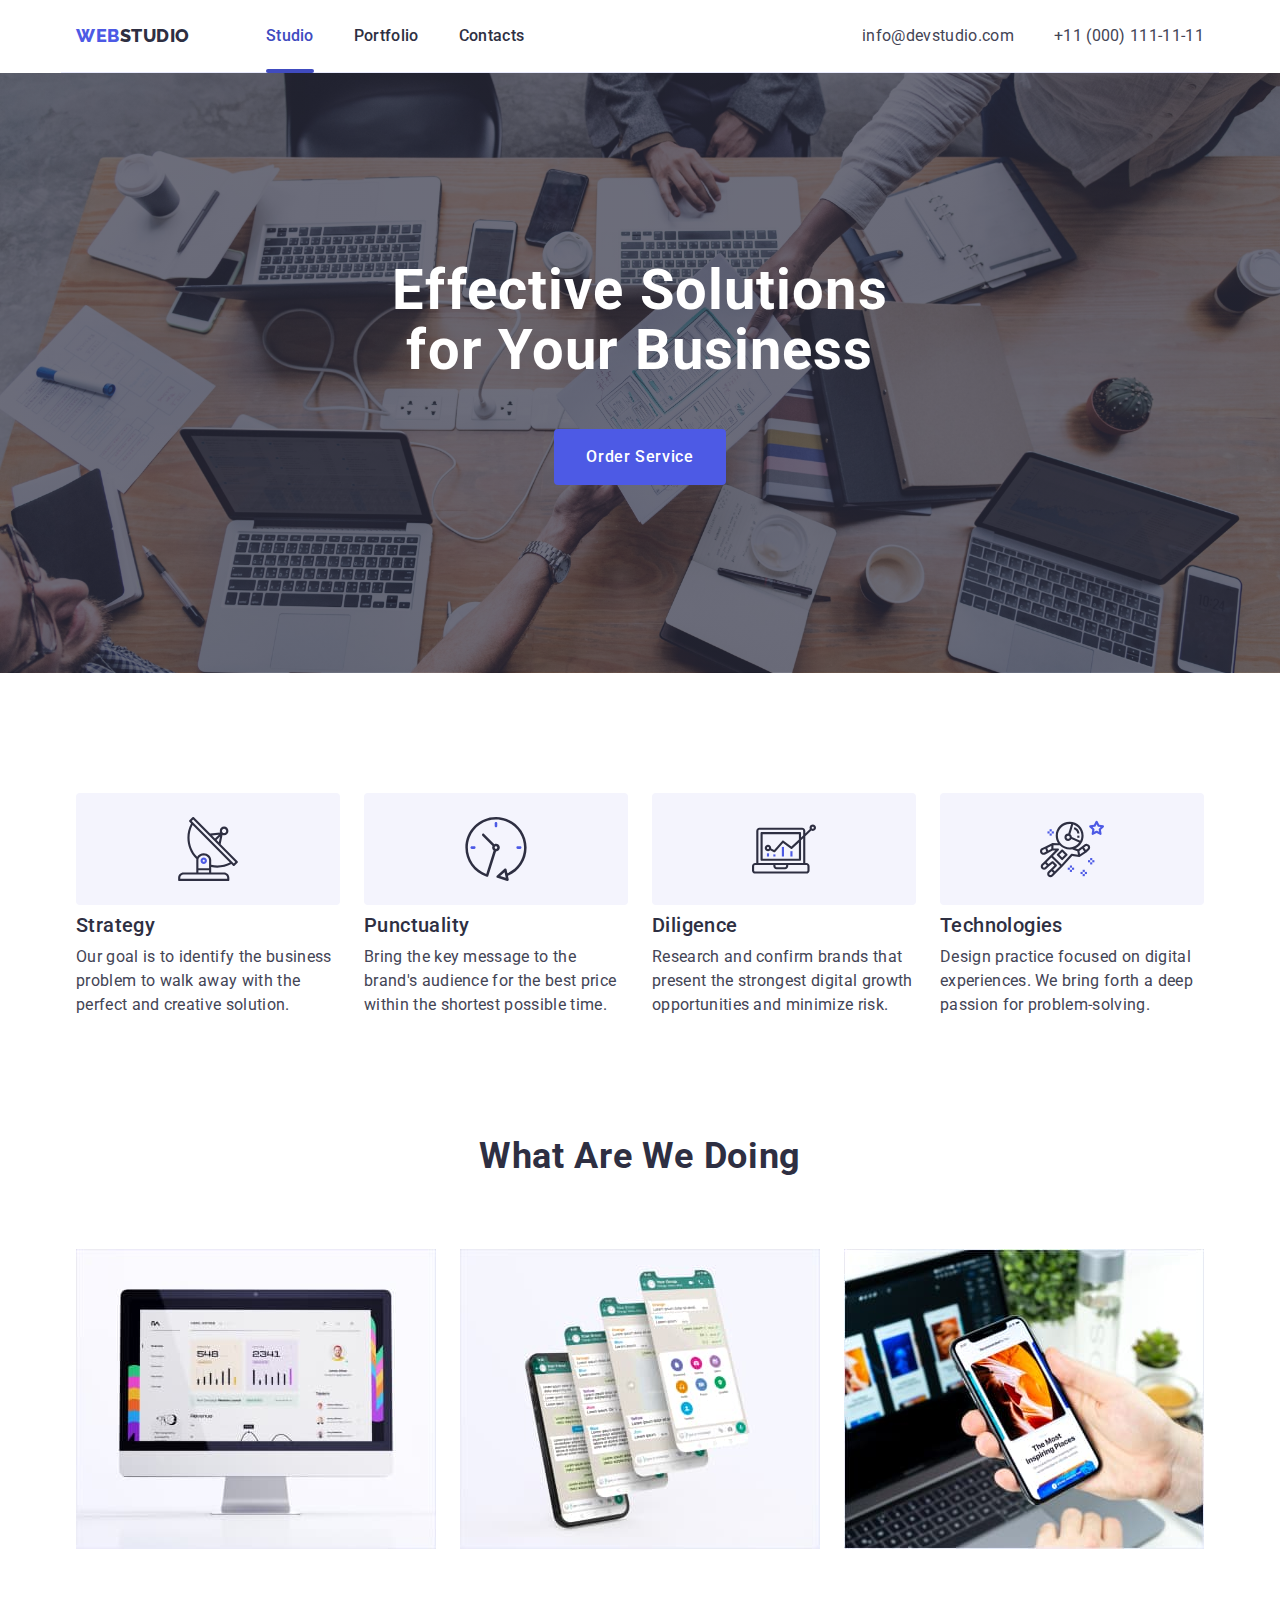
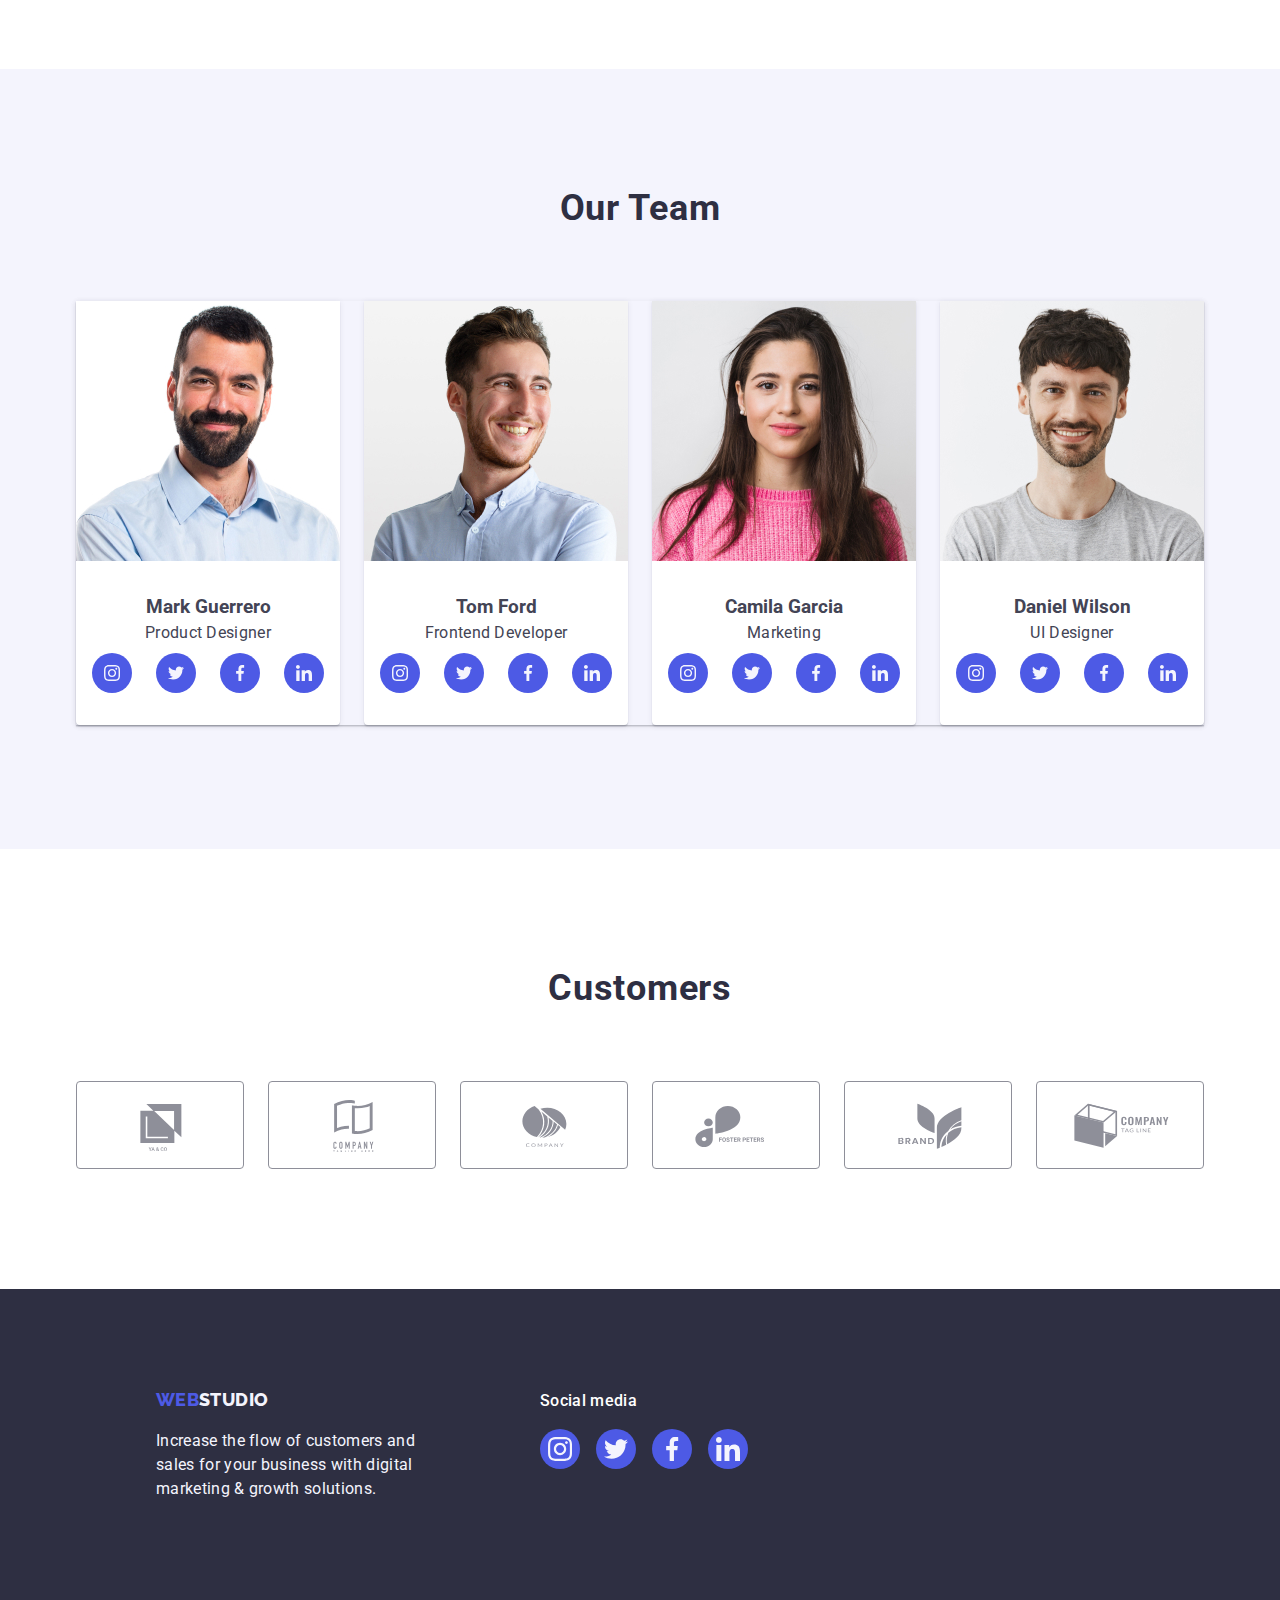
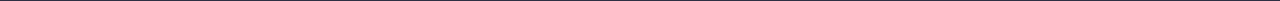
==== index.html @ 36c21038 "Created HW-06" ====
<!DOCTYPE html>
<html lang="en">
  <head>
    <meta charset="UTF-8" />
    <meta http-equiv="X-UA-Compatible" content="IE=edge" />
    <meta name="viewport" content="width=device-width, initial-scale=1.0" />
    <title>WebStudio</title>
    <link rel="preconnect" href="https://fonts.googleapis.com" />
    <link rel="preconnect" href="https://fonts.gstatic.com" crossorigin />
    <link
      href="https://fonts.googleapis.com/css2?family=Raleway:wght@800&family=Roboto:wght@400;500;700;900&display=swap"
      rel="stylesheet"
    />
    <link
      rel="stylesheet"
      href="https://cdn.jsdelivr.net/npm/modern-normalize@1.1.0/modern-normalize.min.css"
    />
    <link rel="stylesheet" href="./css/styles.css" />
  </head>
  <body>
    <!------------------------- header --------------------------------->

    <header class="page-header">
      <div class="container page-header-container">
        <nav class="page-nav">
          <a class="link logo-img" href="./index.html">
            Web<span class="studio">Studio</span></a
          >
          <ul class="header-list list">
            <li class="menu-item">
              <a class="menu-link current link" href="./index.html">Studio</a>
            </li>
            <li class="menu-item">
              <a class="menu-link link" href="./portfolio.html">Portfolio</a>
            </li>
            <li class="menu-item">
              <a class="menu-link link" href="">Contacts</a>
            </li>
          </ul>
        </nav>
        <address class="page-address">
          <ul class="page-list list">
            <li class="mail-item">
              <a class="menu-mail link" href="mailto:info@devstudio.com"
                >info@devstudio.com</a
              >
            </li>
            <li class="mail-item">
              <a class="menu-mail link" href="tel:+110001111111">
                +11 (000) 111-11-11
              </a>
            </li>
          </ul>
        </address>
      </div>
    </header>
    <main>
      <!------------------------ hero ------------------------------>

      <section class="section-hero">
        <div class="container hero-wrap">
          <h1 class="hero-title">Effective Solutions for Your Business</h1>
          <button type="button" class="btn-title" data-modal-open>
            Order Service
          </button>
        </div>
      </section>

      <!----------------------Technologies -------------------------->

      <section class="section">
        <div class="container techno">
          <h2 class="visually-hidden">list of features</h2>
          <ul class="list link work-list">
            <li class="work-item">
              <div class="equipment">
                <svg class="equipment-size" width="64" height="64">
                  <use href="./images/icons.svg#icon-antenna"></use>
                </svg>
              </div>
              <h3 class="work">Strategy</h3>
              <p class="item-text">
                Our goal is to identify the business problem to walk away with
                the perfect and creative solution.
              </p>
            </li>

            <li class="work-item">
              <div class="equipment">
                <svg class="equipment-size" width="64" height="64">
                  <use href="./images/icons.svg#icon-clock"></use>
                </svg>
              </div>
              <h3 class="work">Punctuality</h3>
              <p class="item-text">
                Bring the key message to the brand's audience for the best price
                within the shortest possible time.
              </p>
            </li>

            <li class="work-item">
              <div class="equipment">
                <svg class="equipment-size" width="64" height="64">
                  <use href="./images/icons.svg#icon-diagram"></use>
                </svg>
              </div>
              <h3 class="work">Diligence</h3>
              <p class="item-text">
                Research and confirm brands that present the strongest digital
                growth opportunities and minimize risk.
              </p>
            </li>

            <li class="work-item">
              <div class="equipment">
                <svg class="equipment-size" width="64" height="64">
                  <use href="./images/icons.svg#icon-astronaut"></use>
                </svg>
              </div>
              <h3 class="work">Technologies</h3>
              <p class="item-text">
                Design practice focused on digital experiences. We bring forth a
                deep passion for problem-solving.
              </p>
            </li>
          </ul>
        </div>
      </section>

      <!------------------------------ products ------------------------->

      <section class="section products">
        <div class="container products-container">
          <h2 class="main">What are we doing</h2>
          <ul class="link list main-list">
            <li class="img-maine">
              <img src="./images/monitore.jpg" alt="monitore" width="360" />
            </li>
            <li class="img-maine">
              <img src="./images/display.jpg" alt="display" width="360" />
            </li>
            <li class="img-maine">
              <img src="./images/smartfone.jpg" alt="smartfine" width="360" />
            </li>
          </ul>
        </div>
      </section>

      <!------------------------------- team -------------------------->

      <section class="section our-team">
        <div class="container team-group">
          <h2 class="team">Our Team</h2>
          <ul class="list link group">
            <li class="team-list">
              <img
                src="./images/Mark_Guerrero.jpg"
                alt="Mark Guerrero"
                width="264"
                class="mark-img"
              />
              <div class="team-name">
                <h3 class="name">Mark Guerrero</h3>
                <p class="team-item">Product Designer</p>
                <ul class="net-link list link">
                  <li class="social-item">
                    <a class="social-link" href="#">
                      <svg class="team-icon" width="16" height="16">
                        <use href="./images/icons.svg#icon-instagram"></use>
                      </svg>
                    </a>
                  </li>
                  <li class="social-item">
                    <a class="social-link" href="#">
                      <svg class="team-icon" width="16" height="16">
                        <use href="./images/icons.svg#icon-twitter"></use>
                      </svg>
                    </a>
                  </li>
                  <li class="social-item">
                    <a class="social-link" href="#">
                      <svg class="team-icon" width="16" height="16">
                        <use href="./images/icons.svg#icon-facebook"></use>
                      </svg>
                    </a>
                  </li>
                  <li class="social-item">
                    <a class="social-link" href="#">
                      <svg class="team-icon" width="16" height="16">
                        <use href="./images/icons.svg#icon-linkedin"></use>
                      </svg>
                    </a>
                  </li>
                </ul>
              </div>
            </li>

            <li class="team-list">
              <img
                src="./images/Tom_Ford.jpg"
                alt="Tom Ford"
                width="264"
                class="tom-img"
              />
              <div class="team-name">
                <h3 class="name">Tom Ford</h3>
                <p class="team-item">Frontend Developer</p>
                <ul class="net-link list link">
                  <li class="social-item">
                    <a class="social-link" href="#">
                      <svg class="team-icon" width="16" height="16">
                        <use href="./images/icons.svg#icon-instagram"></use>
                      </svg>
                    </a>
                  </li>
                  <li class="social-item">
                    <a class="social-link" href="#">
                      <svg class="team-icon" width="16" height="16">
                        <use href="./images/icons.svg#icon-twitter"></use>
                      </svg>
                    </a>
                  </li>
                  <li class="social-item">
                    <a class="social-link" href="#">
                      <svg class="team-icon" width="16" height="16">
                        <use href="./images/icons.svg#icon-facebook"></use>
                      </svg>
                    </a>
                  </li>
                  <li class="social-item">
                    <a class="social-link" href="#">
                      <svg class="team-icon" width="16" height="16">
                        <use href="./images/icons.svg#icon-linkedin"></use>
                      </svg>
                    </a>
                  </li>
                </ul>
              </div>
            </li>
            <li class="team-list">
              <img
                src="./images/Camila_Garcia.jpg"
                alt="Camila Garcia"
                width="264"
                class="camila-img"
              />
              <div class="team-name">
                <h3 class="name">Camila Garcia</h3>
                <p class="team-item">Marketing</p>
                <ul class="net-link list link">
                  <li class="social-item">
                    <a class="social-link" href="#">
                      <svg class="team-icon" width="16" height="16">
                        <use href="./images/icons.svg#icon-instagram"></use>
                      </svg>
                    </a>
                  </li>
                  <li class="social-item">
                    <a class="social-link" href="#">
                      <svg class="team-icon" width="16" height="16">
                        <use href="./images/icons.svg#icon-twitter"></use>
                      </svg>
                    </a>
                  </li>
                  <li class="social-item">
                    <a class="social-link" href="#">
                      <svg class="team-icon" width="16" height="16">
                        <use href="./images/icons.svg#icon-facebook"></use>
                      </svg>
                    </a>
                  </li>
                  <li class="social-item">
                    <a class="social-link" href="#">
                      <svg class="team-icon" width="16" height="16">
                        <use href="./images/icons.svg#icon-linkedin"></use>
                      </svg>
                    </a>
                  </li>
                </ul>
              </div>
            </li>
            <li class="team-list">
              <img
                src="./images/Daniel_Wilson.jpg"
                alt="Daniel Wilson"
                width="264"
                class="daniel-img"
              />
              <div class="team-name">
                <h3 class="name">Daniel Wilson</h3>
                <p class="team-item">UI Designer</p>
                <ul class="net-link list link">
                  <li class="social-item">
                    <a class="social-link" href="#">
                      <svg class="team-icon" width="16" height="16">
                        <use href="./images/icons.svg#icon-instagram"></use>
                      </svg>
                    </a>
                  </li>
                  <li class="social-item">
                    <a class="social-link" href="#">
                      <svg class="team-icon" width="16" height="16">
                        <use href="./images/icons.svg#icon-twitter"></use>
                      </svg>
                    </a>
                  </li>
                  <li class="social-item">
                    <a class="social-link" href="#">
                      <svg class="team-icon" width="16" height="16">
                        <use href="./images/icons.svg#icon-facebook"></use>
                      </svg>
                    </a>
                  </li>
                  <li class="social-item">
                    <a class="social-link" href="#">
                      <svg class="team-icon" width="16" height="16">
                        <use href="./images/icons.svg#icon-linkedin"></use>
                      </svg>
                    </a>
                  </li>
                </ul>
              </div>
            </li>
          </ul>
        </div>
      </section>

      <!-- ----------------CUSTOMER SECTION --------------------------- -->

      <section class="section customers">
        <div class="container">
          <h2 class="customers-title">Customers</h2>
          <ul class="customers-list link list">
            <li class="cust-item">
              <a class="cust-link" href="#">
                <svg class="icon-link" width="104" height="56">
                  <use href="./images/icons.svg#icon-Logo1"></use>
                </svg>
              </a>
            </li>
            <li class="cust-item">
              <a class="cust-link" href="#">
                <svg class="icon-link" width="104" height="56">
                  <use href="./images/icons.svg#icon-Logo2"></use>
                </svg>
              </a>
            </li>
            <li class="cust-item">
              <a class="cust-link" href="#">
                <svg class="icon-link" width="104" height="56">
                  <use href="./images/icons.svg#icon-Logo3"></use>
                </svg>
              </a>
            </li>
            <li class="cust-item">
              <a class="cust-link" href="#">
                <svg class="icon-link" width="104" height="56">
                  <use href="./images/icons.svg#icon-Logo4"></use>
                </svg>
              </a>
            </li>
            <li class="cust-item">
              <a class="cust-link" href="#">
                <svg class="icon-link" width="104" height="56">
                  <use href="./images/icons.svg#icon-Logo5"></use>
                </svg>
              </a>
            </li>
            <li class="cust-item">
              <a class="cust-link" href="#">
                <svg class="icon-link" width="104" height="56">
                  <use href="./images/icons.svg#icon-Logo6"></use>
                </svg>
              </a>
            </li>
          </ul>
        </div>
      </section>
    </main>

    <!-- --------------------FOOTER---------------------------- -->

    <footer class="footer">
      <div class="foot-all">
        <div class="footer-logo">
          <a class="link footer-img" href="./index.html">
            Web<span class="footer-studio">Studio</span></a
          >
          <p class="footer-text">
            Increase the flow of customers and sales for your business with
            digital marketing & growth solutions.
          </p>
        </div>
        <div class="foot-media">
          <p class="media-text">Social media</p>

          <ul class="media list link">
            <li class="list-media">
              <a class="social-link-media" href="#">
                <svg class="icon-media" width="24" height="24">
                  <use href="./images/icons.svg#icon-instagram"></use>
                </svg>
              </a>
            </li>
            <li class="list-media">
              <a class="social-link-media" href="#">
                <svg class="icon-media" width="24" height="24">
                  <use href="./images/icons.svg#icon-twitter"></use>
                </svg>
              </a>
            </li>

            <li class="list-media">
              <a class="social-link-media" href="#">
                <svg class="icon-media" width="24" height="24">
                  <use href="./images/icons.svg#icon-facebook"></use>
                </svg>
              </a>
            </li>
            <li class="list-media">
              <a class="social-link-media" href="#">
                <svg class="icon-media" width="24" height="24">
                  <use href="./images/icons.svg#icon-linkedin"></use>
                </svg>
              </a>
            </li>
          </ul>
        </div>
      </div>
    </footer>
    <div class="backdrop is-hidden" data-modal>
      <div class="modal">
        <button type="button" class="close-btn" data-modal-close>
          <svg class="modal-close-icon" width="8" height="8">
            <use href="./images/icons.svg#icon-close-black"></use>
          </svg>
        </button>
      </div>
    </div>
    <script src="./js/modal.js"></script>
  </body>
</html>
---- css/styles.css ----
:root {
  --primary-brand: #4d5ae5;
  --navy-blue: #2e2f42;
  --subtitle-text: #8e8f99;
  --cloud: #f4f4fd;
  --action-color: #404bbf;
  --white: #ffffff;
  --slate: #434455;
  --accent-color: #e7e9fc;
  --green: #31d0aa;
  --dairy: #fcfcfc;
  --animation: 250ms cubic-bezier(0.4, 0, 0.2, 1);
  --card-set-gap: 24px;
}
h1,
h2,
h3,
h4,
p {
  margin-top: 0;
  margin-bottom: 0;
}
ul,
ol {
  margin-top: 0;
  margin-bottom: 0;
  padding-left: 0;
}
img {
  display: block;
  max-width: 100%;
  height: auto;
}
button {
  cursor: pointer;
}

.visually-hidden {
  position: absolute;
  width: 1px;
  height: 1px;
  margin: -1px;
  border: 0;
  padding: 0;
  white-space: nowrap;
  clip-path: inset(100%);
  clip: rect(0 0 0 0);
  overflow: hidden;
}

.link {
  text-decoration: none;
}
.list {
  list-style: none;
}
body {
  font-family: "Roboto", sans-serif;
  font-weight: 400;
  font-size: 16px;
  line-height: 1.5;
  color: var(--slate);
  background-color: var(--white);
}
.container {
  width: 1158px;
  margin-left: auto;
  margin-right: auto;
  padding-left: 15px;
  padding-right: 15px;
}
.section {
  padding-top: 120px;
  padding-bottom: 120px;
}
.animate__animated {
  animation-iteration-count: infinite;
}

/* --------- HEADER ------------------------------------ */

.page-header {
  box-shadow: 0px 2px 1px rgba(46, 47, 66, 0.08),
    0px 1px 1px rgba(46, 47, 66, 0.16), 0px 1px 6px rgba(46, 47, 66, 0.08);
}

.page-header-container {
  border-bottom: 1px solid;
  color: var(--accent-color);
}

.logo-img {
  font-family: "Raleway", sans-serif;
  font-weight: 800;
  font-size: 18px;
  line-height: 1.17;
  letter-spacing: 0.03em;
  text-transform: uppercase;
  color: var(--primary-brand);
  margin-right: 76px;
}
.studio {
  color: var(--navy-blue);
}
.page-header-container {
  display: flex;
  align-items: center;
}
.page-nav {
  display: flex;
  align-items: center;
}
.header-list {
  display: flex;
  align-items: center;
}

.page-list {
  display: flex;
  align-items: center;
  gap: 40px;
}

.menu-item {
  font-family: "Roboto";
  font-weight: 500;
  font-size: 16px;
  line-height: 1.5;
  letter-spacing: 0.02em;
  color: var(--navy-blue);
}
.menu-item:not(:last-child) {
  margin-right: 40px;
}

.menu-item :hover,
.menu-item :focus {
  color: var(--action-color);
}
.menu-link {
  font-family: "Roboto";
  font-weight: 500;
  font-size: 16px;
  line-height: 1.5;
  letter-spacing: 0.02em;
  color: var(--navy-blue);
  padding-top: 24px;
  padding-bottom: 24px;
  position: relative;
  display: block;
  transition: color 250ms cubic-bezier(0.4, 0, 0.2, 1);
}

.menu-link::after {
  content: "";
  position: absolute;
  left: 0;
  bottom: -1px;
  width: 100%;
  height: 4px;
  border-radius: 2px;
  background-color: var(--action-color);
  transform: scalex(0);
}
.menu-link.current {
  color: var(--action-color);
}
.menu-link:hover:after,
.menu-link:focus:after,
.menu-link.current:after {
  transform: scalex(1);
}

.page-address {
  font-style: normal;
  margin-left: auto;
}

.menu-mail {
  font-family: "Roboto";
  font-style: normal;
  font-size: 16px;
  line-height: 1.5;
  letter-spacing: 0.02em;
  color: var(--slate);
  transition: color 250ms cubic-bezier(0.4, 0, 0.2, 1);
}
.menu-tel {
  font-family: "Roboto";
  font-style: normal;
  font-size: 16px;
  line-height: 1.5;
  letter-spacing: 0.02em;
  color: var(--slate);
  transition: color 250ms cubic-bezier(0.4, 0, 0.2, 1);
}

.menu-mail:hover,
.menu-mail:focus,
.menu-tel:hover,
.menu-tel:focus {
  color: var(--action-color);
}

/* -------HERO SECTION----------------------- */

.section-hero {
  margin: 0 auto;
  background-image: linear-gradient(
      rgba(46, 47, 66, 0.7),
      rgba(46, 47, 66, 0.7)
    ),
    url(../images/pipleinoffice.jpeg);

  max-width: 1440px;
  background-repeat: no-repeat;
  background-position: center;
  background-size: cover;
  padding: 188px 0;
}

.hero-wrap {
  display: flex;
  flex-direction: column;
  justify-content: center;
  align-items: center;
}

.hero-title {
  font-size: 56px;
  line-height: 1.07;
  letter-spacing: 0.02em;
  text-align: center;
  color: #ffffff;
  max-width: 496px;
  margin-bottom: 48px;
}
.hero-wrap {
  display: flex;
  flex-direction: column;
}

.btn-title {
  display: block;
  padding: 16px 32px;
  margin-right: auto;
  margin-left: auto;
  min-width: 169px;
  border-radius: 4px;
  font-family: "Roboto", sans-serif;
  font-weight: 500;
  font-size: 16px;
  line-height: 1.5;
  color: var(--white);
  background-color: var(--primary-brand);
  letter-spacing: 0.04em;
  border: none;
  transition: background-color 250ms cubic-bezier(0.4, 0, 0.2, 1);
}

.btn-title:hover,
.btn-title:focus {
  background: var(--action-color);
}

.btn-title

/* ------TECHNO SECTION-------------- */

.techno {
  display: flex;
  align-items: center;
  justify-content: center;
  height: 112px;
  margin-bottom: 8px;
}
.work-list {
  display: flex;
  gap: 24px;
}
.work-item {
  flex-basis: calc((100% - 72px) / 4);
}

.equipment {
  display: flex;
  justify-content: center;
  align-items: center;
  height: 112px;
  background-color: var(--cloud);
  border-radius: 4px;
  margin-bottom: 8px;
}

/* ---------WORK SECTION------------------------ */

.work {
  margin-bottom: 8px;
  font-family: "Roboto";
  font-weight: 500;
  font-size: 20px;
  line-height: 1.2;
  letter-spacing: 0.02em;
  color: var(--navy-blue);
}
.item-text {
  font-family: "Roboto";
  font-size: 16px;
  line-height: 1.5;
  letter-spacing: 0.02em;
  color: var(--slate);
}
.products {
  padding-top: 0px;
}

.main-list {
  display: flex;
  flex-wrap: nowrap;
  flex-basis: calc((100% - 48px) / 3);
  gap: 24px;
}
.main {
  margin-bottom: 72px;
  font-size: 36px;
  line-height: 1.11;
  letter-spacing: 0.02em;
  color: var(--navy-blue);
  text-align: center;
  text-transform: capitalize;
}

/* --------TEAM SECTION--------------------- */

.our-team {
  margin: 0 auto;
  max-width: 1440px;
  height: 780px;
  background-color: var(--cloud);
}

.team {
  margin-bottom: 72px;
  font-size: 36px;
  line-height: 1.11;
  letter-spacing: 0.02em;
  color: var(--navy-blue);
  background-color: var(--cloud);
  text-align: center;
  text-transform: capitalize;
}
.team-list {
  color: #434455;
  background-color: var(--white);
  box-shadow: 0px 1px 6px rgba(46, 47, 66, 0.08),
    0px 1px 1px rgba(46, 47, 66, 0.16), 0px 2px 1px rgba(46, 47, 66, 0.08);
  border-radius: 0px 0px 4px 4px;
}
.group {
  display: flex;
  flex-basis: calc((100% - 72px) / 4);
  gap: 24px;
  box-shadow: 0px 1px 6px rgba(46, 47, 66, 0.08),
    0px 1px 1px rgba(46, 47, 66, 0.16), 0px 2px 1px rgba(46, 47, 66, 0.08);
}
.team-name {
  display: flex;
  flex-direction: column;
  text-align: center;
  padding: 32px 16px;
}

.team-item {
  flex-wrap: nowrap;
  letter-spacing: 0.02em;
  color: var(--slate);
}
.net-link {
  display: flex;
  justify-content: center;
  gap: 24px;
  margin-top: 8px;
}
.social-item {
  width: 40px;
  height: 40px;
}

.social-link {
  display: flex;
  justify-content: center;
  align-items: center;
  width: 100%;
  height: 100%;
  background-color: var(--primary-brand);
  border-radius: 50%;
  transition: background-color 250ms cubic-bezier(0.4, 0, 0.2, 1);
}
.social-link:hover,
.social-link:focus {
  background-color: var(--action-color);
}
.team-icon {
  fill: var(--cloud);
}

/* ----CUSTOMERS SECTION--------------- */

.customers-title {
  display: flex;
  justify-content: center;
  align-items: center;
  font-size: 36px;
  line-height: 1.11;
  letter-spacing: 0.02em;
  vertical-align: 95%;
  letter-spacing: 2%;
  color: var(--navy-blue);
  margin-bottom: 72px;
}
.customers-list {
  display: flex;
  gap: 24px;
}
.cust-item {
  width: calc((100% - 120px) / 6);
  height: 88px;
}

.cust-link {
  display: flex;
  align-items: center;
  justify-content: center;
  width: 100%;
  height: 100%;
  border: 1px solid var(--subtitle-text);
  border-radius: 4px;
  color: var(--subtitle-text);
  transition: border-color 250ms cubic-bezier(0.4, 0, 0.2, 1),
    color 250ms cubic-bezier(0.4, 0, 0.2, 1);
}

.cust-link:hover,
.cust-link:focus {
  color: #404bbf;
  border-color: #404bbf;
}
.icon-link {
  fill: currentColor;
}

/* --------FOOTER------------------------- */

.footer {
  width: 1440px;
  height: 312px;
  margin: 0px auto;
  background-color: var(--navy-blue);
}

.foot-all {
  display: flex;
  align-items: baseline;
  padding-top: 100px;
  padding-bottom: 100px;
  padding-left: 156px;
}
.footer-logo {
  margin-right: 120px;
}

.footer-img {
  font-family: "Raleway", sans-serif;
  font-weight: 800;
  font-size: 18px;
  line-height: 1.17;
  align-items: center;
  letter-spacing: 0.02em;
  text-transform: uppercase;
  color: var(--primary-brand);
  margin-bottom: 16px;
}
.footer-studio {
  color: var(--cloud);
  background: var(--navy-blue);
}
.footer-text {
  max-width: 264px;
  height: 72px;
  letter-spacing: 0.02em;
  padding-right: auto;
  color: var(--cloud);
  background: var(--navy-blue);
  margin-top: 16px;
}
.media-text {
  font-weight: 500;
  font-size: 16px;
  line-height: 1.5;
  letter-spacing: 0.02em;
  color: var(--white);
  margin-bottom: 16px;
}
.media {
  display: flex;
  justify-content: center;
  align-items: center;
  gap: 16px;
}

.list-media {
  width: 40px;
  height: 40px;
}

.social-link-media {
  display: flex;
  justify-content: center;
  align-items: center;
  width: 100%;
  height: 100%;
  background-color: var(--primary-brand);
  border-radius: 50%;
  transition: background-color 250ms cubic-bezier(0.4, 0, 0.2, 1);
}

.icon-media {
  fill: var(--cloud);
}

.social-link-media:hover,
.social-link-media:focus {
  background-color: var(--green);
}

/*========PORTFOLIO===========*/

.portfolio {
  padding-top: 96px;
  padding-bottom: 120px;
}

.btn {
  font-family: "Roboto", sans-serif;
  font-style: normal;
  font-weight: 500;
  font-size: 16px;
  line-height: 1.5;
  letter-spacing: 0.04em;
  color: var(--primary-brand);
  background: var(--cloud);
  border: 1px solid #e7e9fc;
  border-radius: 4px;
  padding: 12px 24px;
  transition: color 250ms cubic-bezier(0.4, 0, 0.2, 1),
    background-color 250ms cubic-bezier(0.4, 0, 0.2, 1),
    border-color 250ms cubic-bezier(0.4, 0, 0.2, 1),
    box-shadow 250ms cubic-bezier(0.4, 0, 0.2, 1);
}

.btn:hover,
.btn:focus {
  border: 1px solid transparent;
  color: var(--white);
  background: var(--action-color);
  box-shadow: 0px 3px 1px rgba(0, 0, 0, 0.1), 0px 2px 1px rgba(0, 0, 0, 0.08),
    0px 2px 2px rgba(0, 0, 0, 0.12);
}

.card-item {
  display: block;
  transition: box-shadow 250ms cubic-bezier(0.4, 0, 0.2, 1);
}

.card-item:hover,
.card-item:focus {
  box-shadow: 0px 1px 6px rgba(46, 47, 66, 0.08),
    0px 1px 1px rgba(46, 47, 66, 0.16), 0px 2px 1px rgba(46, 47, 66, 0.08);
}

.card-item:hover.cover-text,
.card-item:focus.cover-text {
  transform: translateY(0%);
}

.menu-text {
  color: var(--navy-blue);
  font-size: 20px;
  line-height: 1, 20;
}
.menu-letter {
  color: #434455;
}
.btn-list {
  display: flex;
  justify-content: center;
  margin-bottom: 72px;
  gap: var(--card-set-gap);
}
.cards {
  transition: box-shadow 250ms cubic-bezier(0.4, 0, 0.2, 1);
}
.card-item {
  transition: box-shadow 250ms cubic-bezier(0.4, 0, 0.2, 1);
}

.card-item:hover.cover-text .card-item:focus.cover-text {
  transform: translateY(0);
  transition: transform 250ms linear;
}

.card-cover {
  position: relative;
  overflow: hidden;
}

.card-set {
  display: flex;
  flex-wrap: wrap;
  grid-column-gap: 24px;
  grid-row-gap: 48px;
}

.card-set .cards {
  width: calc((100% - 48px) / 3);
  border: 1px solid var(--accent-color);
}

.application {
  color: var(--navy-blue);
  font-size: 20px;
  line-height: 1, 20;
  letter-spacing: 0.02em;
  margin-right: auto;
  margin-bottom: 8px;
}
.application-text {
  margin-right: auto;
  color: var(--slate);
}
.appli-set {
  padding: 32px 16px;
  border: 1px solid var(--accent-color);
  border-top: none;
}

.cover-text {
  position: absolute;
  top: 0;
  font-family: "Roboto";
  font-style: normal;
  font-weight: 400;
  font-size: 16px;
  line-height: 1.5;
  letter-spacing: 0.02em;
  color: var(--cloud);
  background-color: var(--primary-brand);
  padding: 40px 32px;
  height: 100%;
  transform: translateY(100%);
  transition: transform 250ms cubic-bezier(0.4, 0, 0.2, 1);
}

.card-item:hover .cover-text,
.card-item:focus .cover-text {
  transform: translateY(0%);
}

.backdrop {
  position: fixed;
  width: 100%;
  height: 100%;
  top: 0;

  background-color: rgba(46, 47, 66, 0.4);
  transition: opacity 250ms cubic-bezier(0.4, 0, 0.2, 1),
    visibility 250ms cubic-bezier(0.4, 0, 0.2, 1);
}

.modal {
  position: absolute;
  top: 50%;
  left: 50%;
  transform: translate(-50%, -50%) scaleY(1);
  width: 408px;
  min-height: 584px;
  background: #fcfcfc;
  box-shadow: 0px 1px 1px rgba(0, 0, 0, 0.14), 0px 1px 3px rgba(0, 0, 0, 0.12),
    0px 2px 1px rgba(0, 0, 0, 0.2);
  border-radius: 4px;
  transition: transform 250ms cubic-bezier(0.4, 0, 0.2, 1);
}

.backdrop.is-hidden .modal {
  transform: translate(-50%, -50%) scaleY(0);
}

.close-btn {
  display: flex;
  align-items: center;
  justify-content: center;
  position: absolute;
  right: 24px;
  top: 24px;
  width: 24px;
  height: 24px;
  border-radius: 50%;
  background: #e7e9fc;
  border: 1px solid rgba(0, 0, 0, 0.1);
  padding: 0;
  transition: background-color 250ms cubic-bezier(0.4, 0, 0.2, 1),
    border 250ms cubic-bezier(0.4, 0, 0.2, 1);
}

.close-btn:hover,
.close-btn:focus,
.close-btn:hover .modal-close-icon,
.close-btn:focus .modal-close-icon {
  border: none;
  background-color: #404bbf;
  fill: #ffffff;
}

.is-hidden {
  visibility: hidden;
  opacity: 0;
  pointer-events: none;
}
.modal-close-icon {
  transition: fill 250ms cubic-bezier(0.4, 0, 0.2, 1);
}
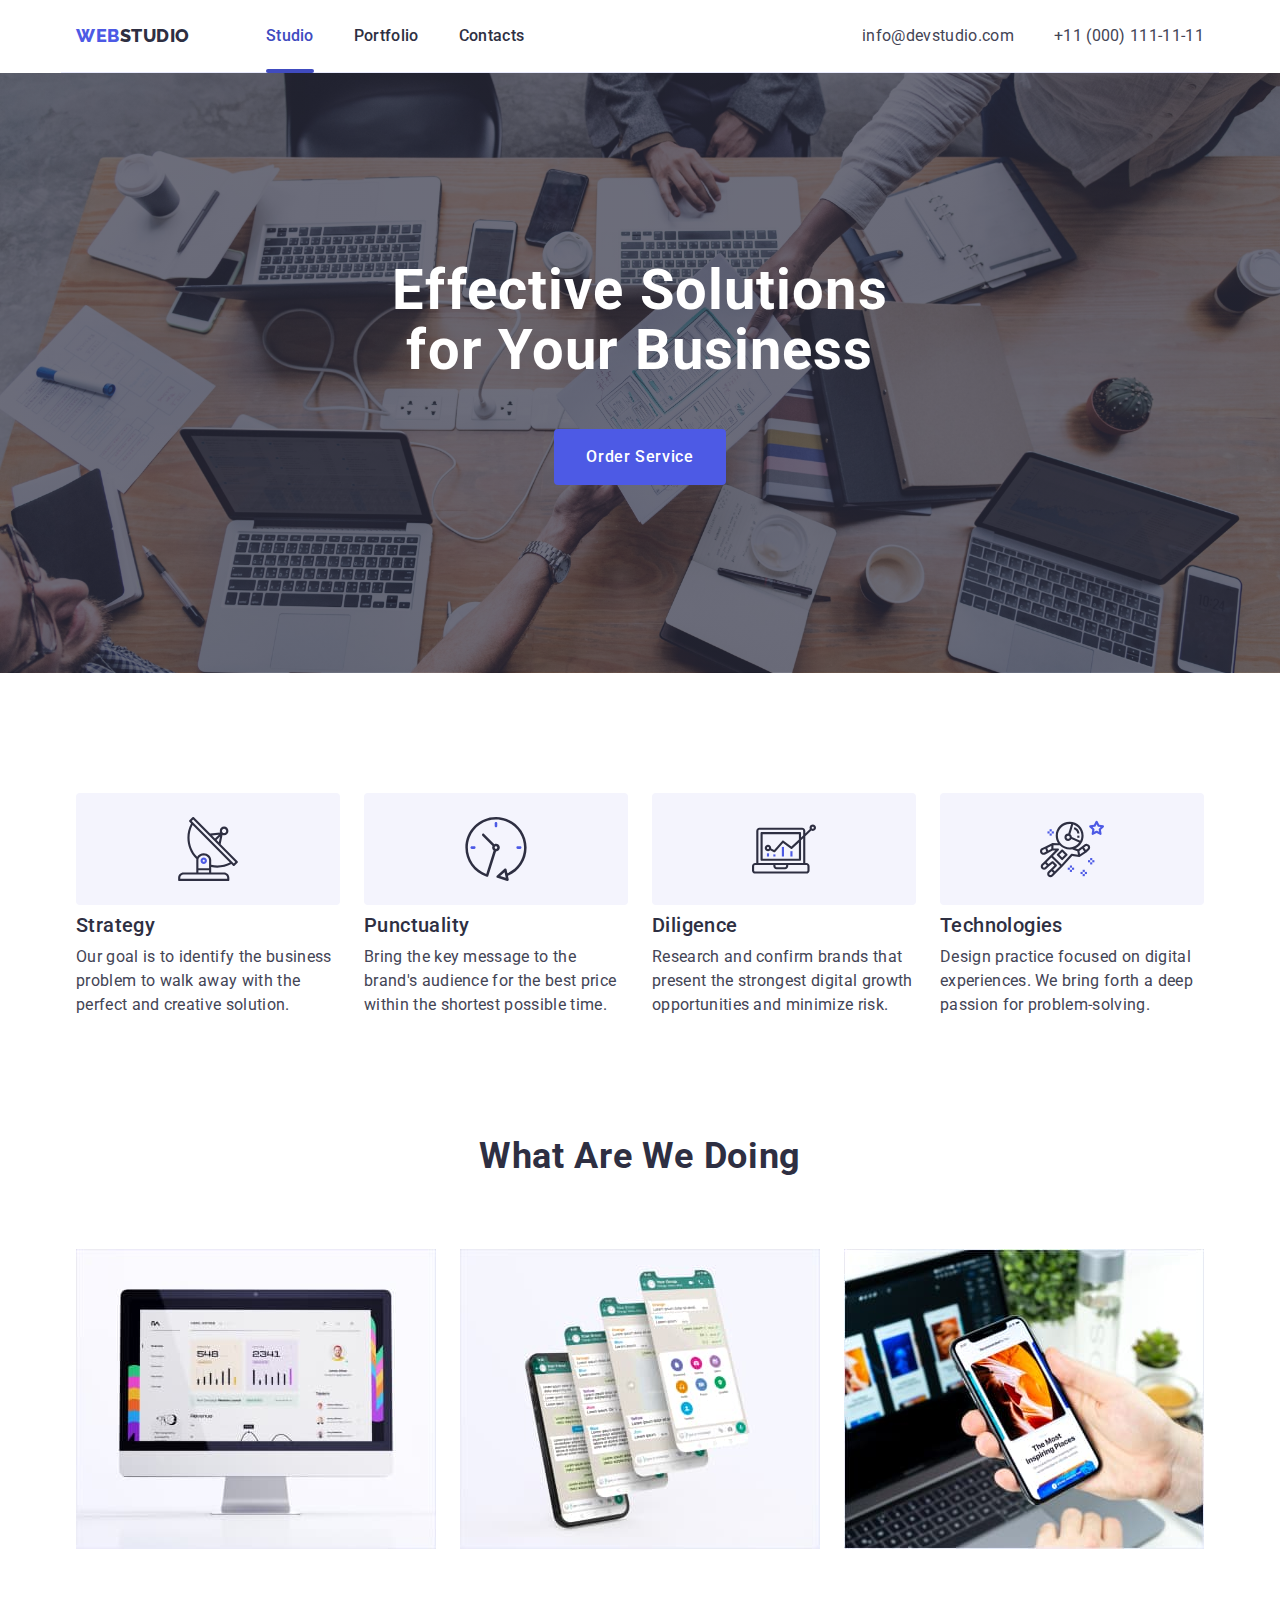
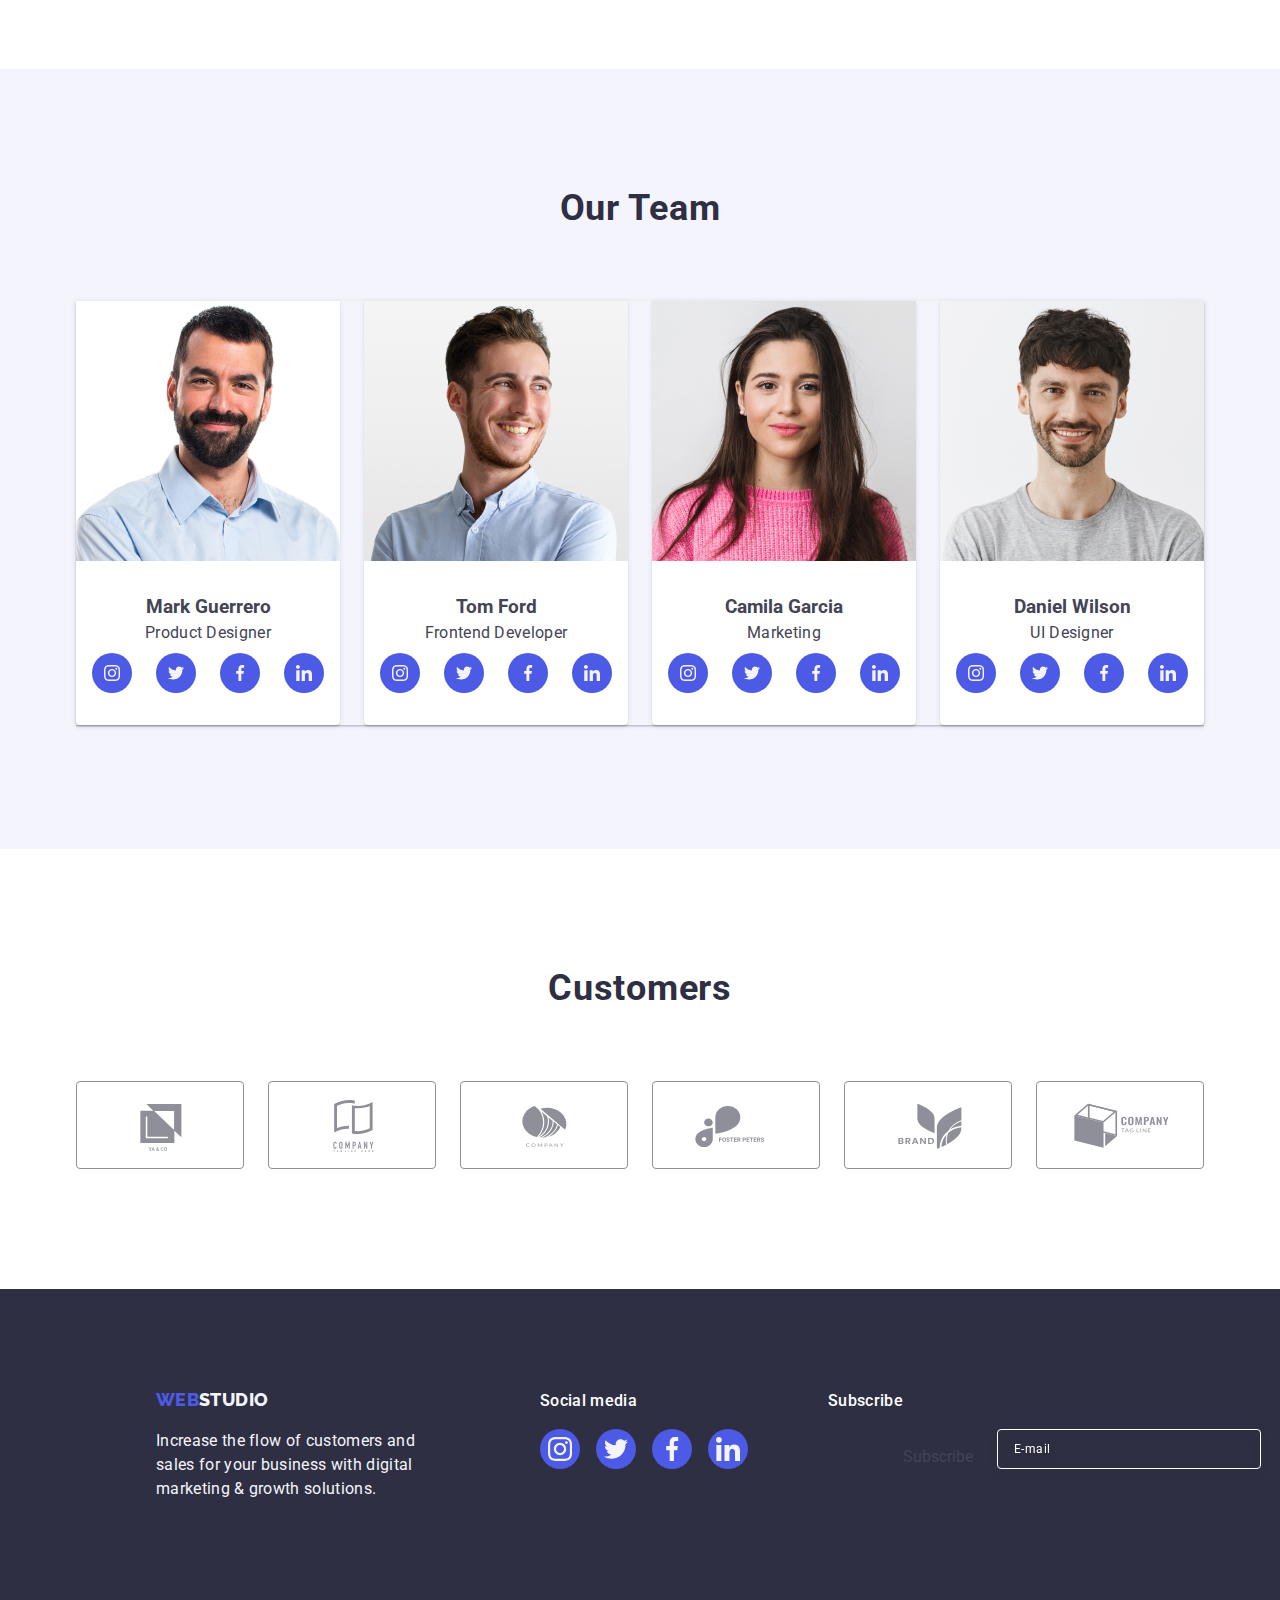
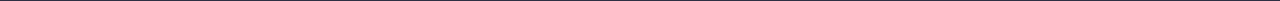
==== commit 2d20199c: "test#2" ====
--- a/index.html
+++ b/index.html
@@ -426,8 +426,31 @@
             </li>
           </ul>
         </div>
+        <div class="foot-subscribe">
+          <p class="sub-text">Subscribe</p>
+          <form class="sub-form">
+            <label class="sub-label">
+              Subscribe
+              <input
+                class="sub-input"
+                type="email"
+                name="email"
+                placeholder="E-mail"
+              />
+            </label>
+            <button type="submit" class="sub-btn">
+              Subscribe
+              <svg class="svg-item" width="24" height="24">
+                <use href="./images/icons.svg#icon3"></use>
+              </svg>
+            </button>
+          </form>
+        </div>
       </div>
     </footer>
+
+    <!-- -----------------MODAL------------------------------------------------->
+
     <div class="backdrop is-hidden" data-modal>
       <div class="modal">
         <button type="button" class="close-btn" data-modal-close>
@@ -435,6 +458,77 @@
             <use href="./images/icons.svg#icon-close-black"></use>
           </svg>
         </button>
+        <p class="modal-text">Leave your contacts and we will call you back</p>
+        <form class="general-form">
+          <div class="name-box">
+            <label for="user-name" class="name-label">Name</label>
+            <div class="icon-name-box">
+              <input
+                class="input-name"
+                id="user-name"
+                name="user-name"
+                type="text"
+              />
+              <svg class="icon-name" width="18" height="24">
+                <use href="./images/icons.svg#icon-person"></use>
+              </svg>
+            </div>
+          </div>
+          <div class="phone-box">
+            <label for="user-phone" class="phone-label">Phone</label>
+            <div class="icon-phone-box">
+              <input
+                class="input-phone"
+                id="user-phone"
+                name="user-phone"
+                type="number"
+              />
+              <svg class="icon-phone" width="18" height="24">
+                <use href="./images/icons.svg#icon-phone"></use>
+              </svg>
+            </div>
+          </div>
+          <div class="email-box">
+            <label for="user-email" class="email-label">Email</label>
+            <div class="icon-email-box">
+              <input
+                class="input-email"
+                id="user-email"
+                name="user-email"
+                type="email"
+              />
+              <svg class="icon-email" width="18" height="24">
+                <use href="./images/icons.svg#icon-email"></use>
+              </svg>
+            </div>
+          </div>
+          <div class="comment">
+            <label for="user-comment" class="comment-label">Comment</label>
+            <textarea
+              id="user-comment"
+              class="comment-text"
+              placeholder="Text input"
+            ></textarea>
+          </div>
+          <div class="checkbox">
+            <input
+              class="check-input visually-hidden"
+              id="user-privacy"
+              type="checkbox"
+              value="true"
+              name="user-privacy"
+            />
+            <label class="check-label" for="user-privacy"
+              >I accept the terms and conditions of the<span class="check-span">
+                <svg class="click-icon" width="10" height="8">
+                  <use href="./images/icons.svg#icon-click"></use>
+                </svg>
+              </span>
+              <a class="check-text" href="#">Privacy Policy</a>
+            </label>
+            <button type="submit" class="box-btn">Send</button>
+          </div>
+        </form>
       </div>
     </div>
     <script src="./js/modal.js"></script>
--- a/css/styles.css
+++ b/css/styles.css
@@ -533,6 +533,82 @@
   background-color: var(--green);
 }
 
+.foot-subscribe {
+  display: flex;
+  justify-content: flex-start;
+
+  width: 453px;
+  height: 80px;
+  margin-left: 80px;
+}
+
+.sub-text {
+  position: relative;
+  font-family: "Roboto";
+  font-style: normal;
+  font-weight: 500;
+  font-size: 16px;
+  line-height: 1.5;
+  letter-spacing: 0.02em;
+  color: #ffffff;
+  margin-bottom: 16px;
+}
+
+.sub-form {
+  display: flex;
+  margin-left: 0;
+  gap: 24px;
+}
+
+.sub-label {
+  display: flex;
+  align-items: flex-end;
+  justify-content: flex-start;
+  margin-left: 0;
+  padding-left: 0;
+  gap: 24px;
+}
+.sub-position {
+}
+
+.sub-input {
+  padding-left: 16px;
+  width: 264px;
+  height: 40px;
+  font-size: 12px;
+  line-height: 1.5;
+  letter-spacing: 0.04em;
+  background-color: transparent;
+  border: 1px solid #ffffff;
+  color: #ffffff;
+  filter: drop-shadow(0px 4px 4px rgba(0, 0, 0, 0.15));
+  border-radius: 4px;
+}
+.sub-input::placeholder {
+  color: #ffffff;
+}
+
+.sub-btn {
+  display: flex;
+  justify-content: center;
+  align-items: center;
+  font-family: "Roboto", sans-serif;
+  font-size: 16px;
+  font-weight: 500;
+  line-height: 1.5;
+  letter-spacing: 0.04em;
+  color: #ffffff;
+  background-color: #4d5ae5;
+  border: none;
+  border-radius: 4px;
+  cursor: pointer;
+  min-width: 165px;
+  height: 40px;
+}
+.svg-item {
+  margin-left: 16px;
+}
+
 /*========PORTFOLIO===========*/
 
 .portfolio {
@@ -664,7 +740,11 @@
 .card-item:hover .cover-text,
 .card-item:focus .cover-text {
   transform: translateY(0%);
-}
+
+
+}
+/* -----------MODAL--------------------- */
+
 
 .backdrop {
   position: fixed;
@@ -677,23 +757,6 @@
     visibility 250ms cubic-bezier(0.4, 0, 0.2, 1);
 }
 
-.modal {
-  position: absolute;
-  top: 50%;
-  left: 50%;
-  transform: translate(-50%, -50%) scaleY(1);
-  width: 408px;
-  min-height: 584px;
-  background: #fcfcfc;
-  box-shadow: 0px 1px 1px rgba(0, 0, 0, 0.14), 0px 1px 3px rgba(0, 0, 0, 0.12),
-    0px 2px 1px rgba(0, 0, 0, 0.2);
-  border-radius: 4px;
-  transition: transform 250ms cubic-bezier(0.4, 0, 0.2, 1);
-}
-
-.backdrop.is-hidden .modal {
-  transform: translate(-50%, -50%) scaleY(0);
-}
 
 .close-btn {
   display: flex;
@@ -729,3 +792,217 @@
 .modal-close-icon {
   transition: fill 250ms cubic-bezier(0.4, 0, 0.2, 1);
 }
+
+.modal {
+  position: absolute;
+  top: 50%;
+  left: 50%;
+  transform: translate(-50%, -50%) scaleY(1);
+  width: 408px;
+  min-height: 584px;
+  background: #fcfcfc;
+  box-shadow: 0px 1px 1px rgba(0, 0, 0, 0.14), 0px 1px 3px rgba(0, 0, 0, 0.12),
+    0px 2px 1px rgba(0, 0, 0, 0.2);
+  border-radius: 4px;
+  transition: transform 250ms cubic-bezier(0.4, 0, 0.2, 1);
+  padding: 72px 24px 24px 24px;
+}
+
+.modal-text {
+  text-align: center;
+  margin-bottom: 16px;
+  font-weight: 500;
+  font-size: 16px;
+  line-height: 1.5;
+  letter-spacing: 0.02em;
+  color: var(--navy-blue)
+  border-color: var(--navy-blue);
+}
+.name-box {
+  margin-bottom: 8px;
+}
+.name-label {
+  display: block;
+  margin-bottom: 4px;
+  font-size: 12px;
+  line-height: 1.17;
+  letter-spacing: 0.04em;
+  color: var(--subtitle-text);
+}
+
+.icon-name-box {
+  position: relative;
+}
+
+.input-name {
+  width: 100%;
+  height: 40px;
+  border: 1px solid rgba(46, 47, 66, 0.4);
+  border-radius: 4px;
+  background-color: transparent;
+  padding-left: 38px;
+  outline: transparent;
+  transition: border-color 250ms cubic-bezier(0.4, 0, 0.2, 1);
+}
+.input-name:focus .icon-name {
+  border-color: #4d5ae5;
+  fill: #4D5AE5;
+}
+.icon-name {
+  position: absolute;
+  left: 16px;
+  top: 50%;
+  transform: translateY(-50%);
+  transition: fill 250ms cubic-bezier(0.4, 0, 0.2, 1);
+}
+.icon-name:focus {
+  fill: #4d5ae5;
+}
+.phone-box {
+  margin-bottom: 8px;
+}
+.phone-label {
+  display: block;
+  margin-bottom: 4px;
+  font-size: 12px;
+  line-height: 1.17;
+  letter-spacing: 0.04em;
+  color: var(--subtitle-text);
+}
+
+.icon-phone-box {
+  position: relative;
+}
+
+.input-phone {
+  width: 100%;
+  height: 40px;
+  border: 1px solid rgba(46, 47, 66, 0.4);
+  border-radius: 4px;
+  background-color: transparent;
+  padding-left: 38px;
+  outline: transparent;
+  transition: border-color 250ms cubic-bezier(0.4, 0, 0.2, 1);
+}
+.input-phone:focus {
+  border-color: #4d5ae5;
+}
+.icon-phone {
+  position: absolute;
+  left: 16px;
+  top: 50%;
+  transform: translateY(-50%);
+  transition: fill 250ms cubic-bezier(0.4, 0, 0.2, 1);
+}
+.icon-phone:focus {
+  fill: #4d5ae5;
+}
+.email-box {
+  margin-bottom: 8px;
+}
+.email-label {
+  display: block;
+  margin-bottom: 4px;
+  font-size: 12px;
+  line-height: 1.17;
+  letter-spacing: 0.04em;
+  color: var(--subtitle-text);
+}
+
+.icon-email-box {
+  position: relative;
+}
+
+.input-email {
+  width: 100%;
+  height: 40px;
+  border: 1px solid rgba(46, 47, 66, 0.4);
+  border-radius: 4px;
+  background-color: transparent;
+  padding-left: 38px;
+  outline: transparent;
+  transition: border-color 250ms cubic-bezier(0.4, 0, 0.2, 1);
+}
+.input-email:focus {
+  border-color: #4d5ae5;
+}
+.icon-email {
+  position: absolute;
+  left: 16px;
+  top: 50%;
+  transform: translateY(-50%);
+  transition: fill 250ms cubic-bezier(0.4, 0, 0.2, 1);
+}
+.icon-email:focus {
+  fill: #4d5ae5;
+}
+.comment {
+  margin-bottom: 16px;
+}
+.comment-text {
+  width: 100%;
+  height: 120px;
+  font-size: 12px;
+  line-height: 1.17;
+  letter-spacing: 0.04em;
+  color: rgba(46, 47, 66, 0.4);
+  border: 1px solid rgba(46, 47, 66, 0.4);
+  border-radius: 4px;
+  background-color: transparent;
+  outline: transparent;
+  padding: 8px 16px;
+  resize: none;
+  transition: border-color 250ms cubic-bezier(0.4, 0, 0.2, 1);
+}
+.comment-text:focus {
+  border-color: #4d5ae5;
+}
+.checkbox {
+  margin-bottom: 24px;
+  position: relative;
+}
+.check-label {
+  font-size: 12px;
+  line-height: 1.17;
+  letter-spacing: 0.04em;
+  color: var(--subtitle-text);
+}
+
+.check-span {
+  display: inline-flex;
+  align-items: center;
+  justify-content: center;
+  width: 16px;
+  height: 16px;
+  border: 1px solid rgba(46, 47, 66, 0.4);
+  border-radius: 2px;
+  background-color 250ms cubic-bezier(0.4, 0, 0.2, 1), border 250ms cubic-bezier(0.4, 0, 0.2, 1), fill 250ms cubic-bezier(0.4, 0, 0.2, 1);
+  fill: transparent;
+  transition: background-color 250ms cubic-bezier(0.4, 0, 0.2, 1), border 250ms cubic-bezier(0.4, 0, 0.2, 1), fill 250ms cubic-bezier(0.4, 0, 0.2, 1);
+}
+.check-input:checked .check-span{
+  border: none;
+  background-color: var(--action-color);
+  fill:var(--cloud);
+}
+.check-text{
+  color: var(--primary-brand);
+}
+
+.box-btn {
+  display: block;
+  min-width: 169px;
+  height: 56px;
+  font-family: "Roboto", sans-serif;
+  font-weight: 500;
+  font-size: 16px;
+  line-height: 1.5;
+  letter-spacing: 0.04em;
+  color: #ffffff;
+  cursor: pointer;
+  background-color: #4D5AE5;
+  border: none; 
+  border-radius: 4px;
+  transition: background-color 250ms cubic-bezier(0.4, 0, 0.2, 1); 
+}
+
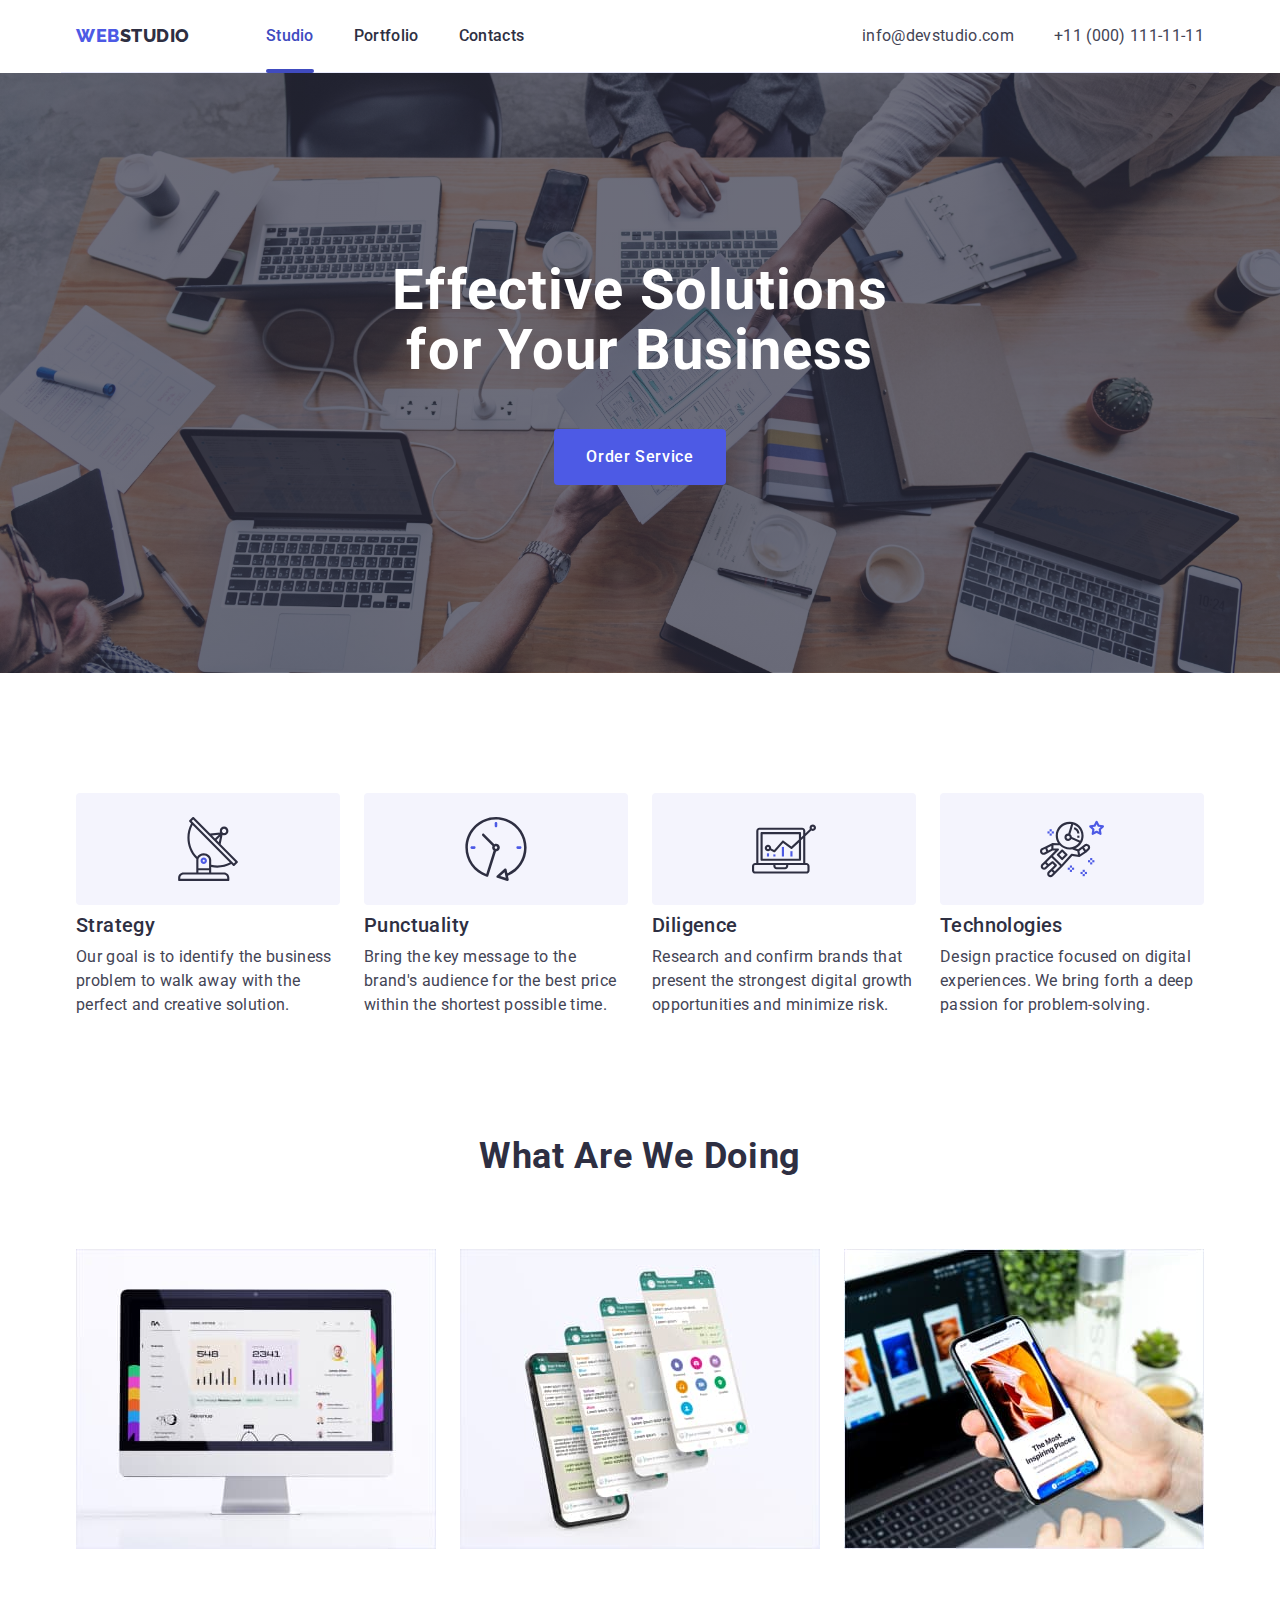
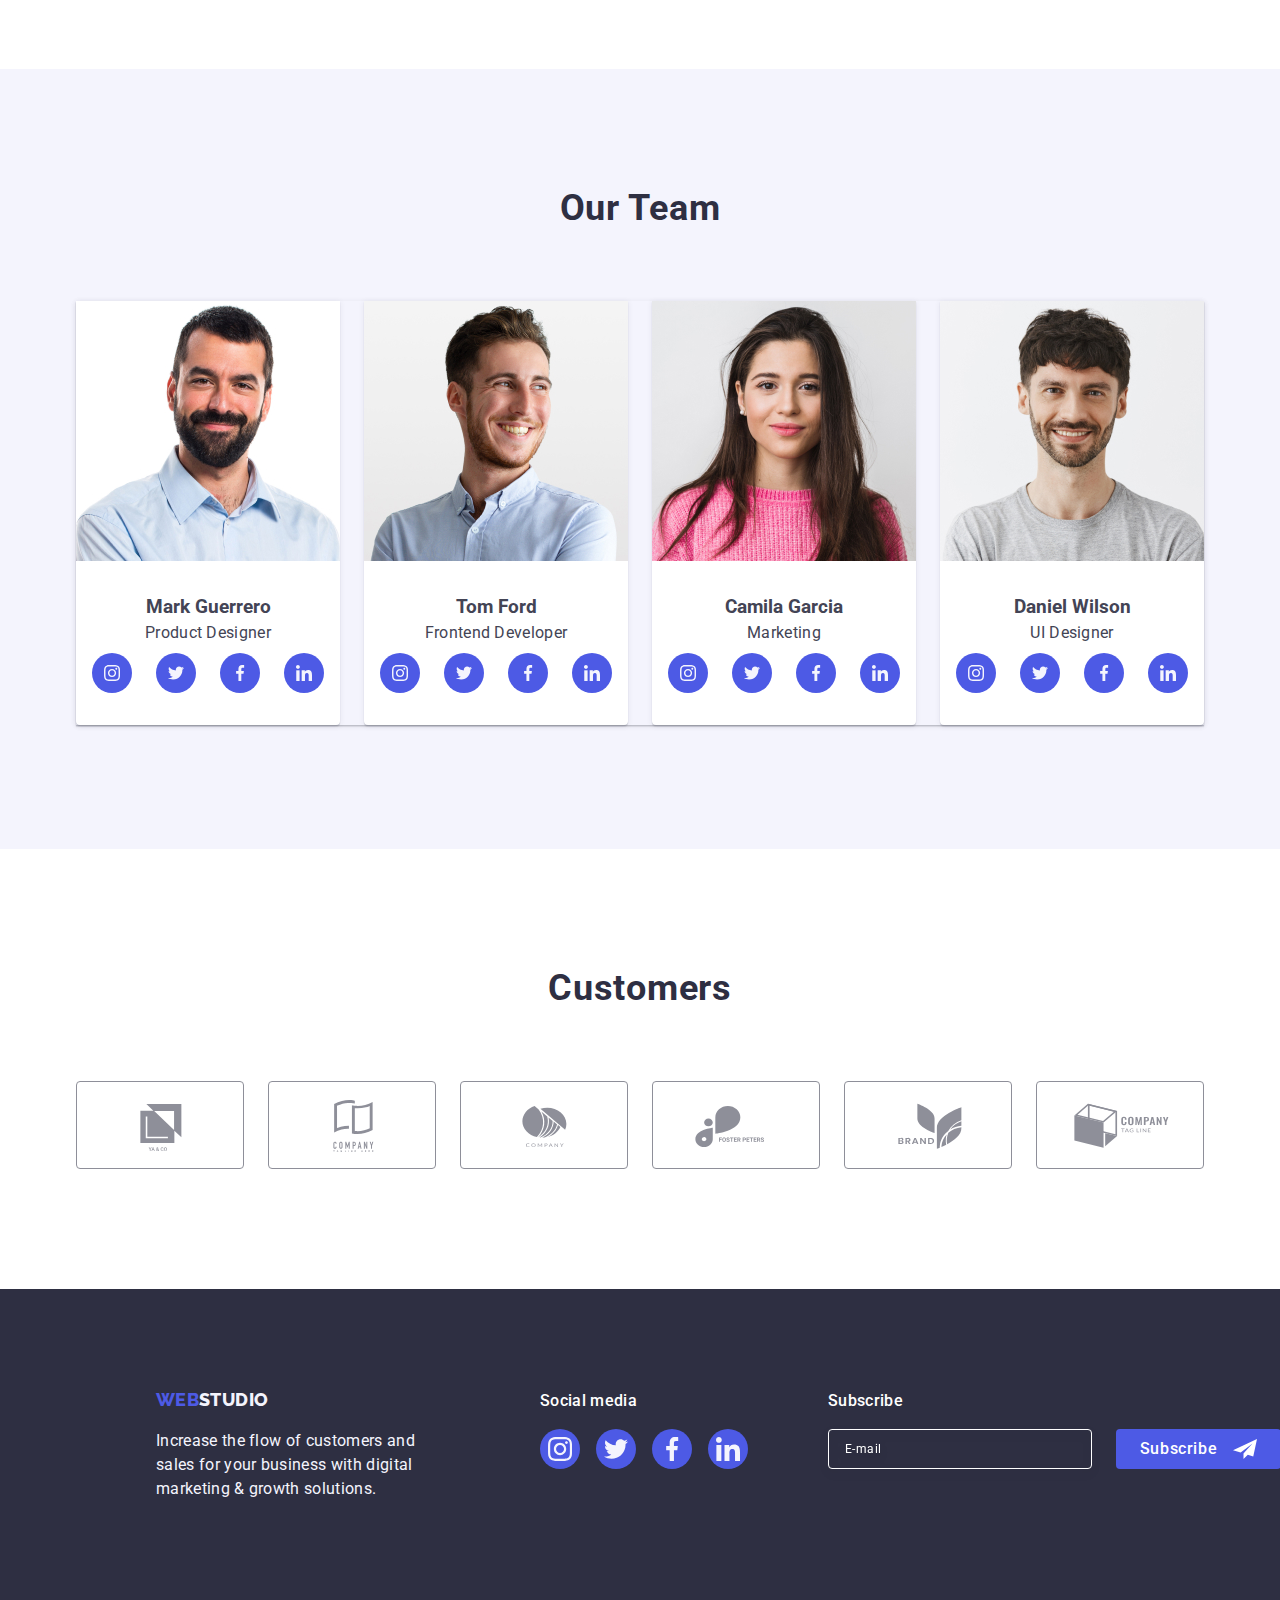
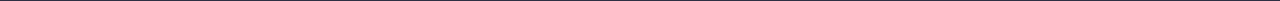
==== commit 00a70807: "HW- finished" ====
--- a/index.html
+++ b/index.html
@@ -430,7 +430,6 @@
           <p class="sub-text">Subscribe</p>
           <form class="sub-form">
             <label class="sub-label">
-              Subscribe
               <input
                 class="sub-input"
                 type="email"
@@ -508,6 +507,7 @@
               id="user-comment"
               class="comment-text"
               placeholder="Text input"
+              name="user-comment"
             ></textarea>
           </div>
           <div class="checkbox">
@@ -518,16 +518,17 @@
               value="true"
               name="user-privacy"
             />
-            <label class="check-label" for="user-privacy"
-              >I accept the terms and conditions of the<span class="check-span">
+            <label class="check-label" for="user-privacy">
+              <span class="check-span">
                 <svg class="click-icon" width="10" height="8">
-                  <use href="./images/icons.svg#icon-click"></use>
+                  <use href="./images/icons.svg#icon-vector"></use>
                 </svg>
               </span>
+              I accept the terms and conditions of the
               <a class="check-text" href="#">Privacy Policy</a>
             </label>
-            <button type="submit" class="box-btn">Send</button>
           </div>
+          <button type="submit" class="box-btn">Send</button>
         </form>
       </div>
     </div>
--- a/css/styles.css
+++ b/css/styles.css
@@ -534,8 +534,7 @@
 }
 
 .foot-subscribe {
-  display: flex;
-  justify-content: flex-start;
+  
 
   width: 453px;
   height: 80px;
@@ -815,7 +814,7 @@
   font-size: 16px;
   line-height: 1.5;
   letter-spacing: 0.02em;
-  color: var(--navy-blue)
+  color: var(--navy-blue);
   border-color: var(--navy-blue);
 }
 .name-box {
@@ -848,6 +847,7 @@
   border-color: #4d5ae5;
   fill: #4D5AE5;
 }
+
 .icon-name {
   position: absolute;
   left: 16px;
@@ -967,11 +967,13 @@
   letter-spacing: 0.04em;
   color: var(--subtitle-text);
 }
-
+.click-icon{
+
+}
 .check-span {
   display: inline-flex;
-  align-items: center;
-  justify-content: center;
+  align-items: center; 
+  justify-content: center; 
   width: 16px;
   height: 16px;
   border: 1px solid rgba(46, 47, 66, 0.4);
@@ -980,7 +982,9 @@
   fill: transparent;
   transition: background-color 250ms cubic-bezier(0.4, 0, 0.2, 1), border 250ms cubic-bezier(0.4, 0, 0.2, 1), fill 250ms cubic-bezier(0.4, 0, 0.2, 1);
 }
-.check-input:checked .check-span{
+
+
+.check-input:checked+.check-label>.check-span{
   border: none;
   background-color: var(--action-color);
   fill:var(--cloud);
@@ -991,6 +995,7 @@
 
 .box-btn {
   display: block;
+  margin: 0 auto;
   min-width: 169px;
   height: 56px;
   font-family: "Roboto", sans-serif;
